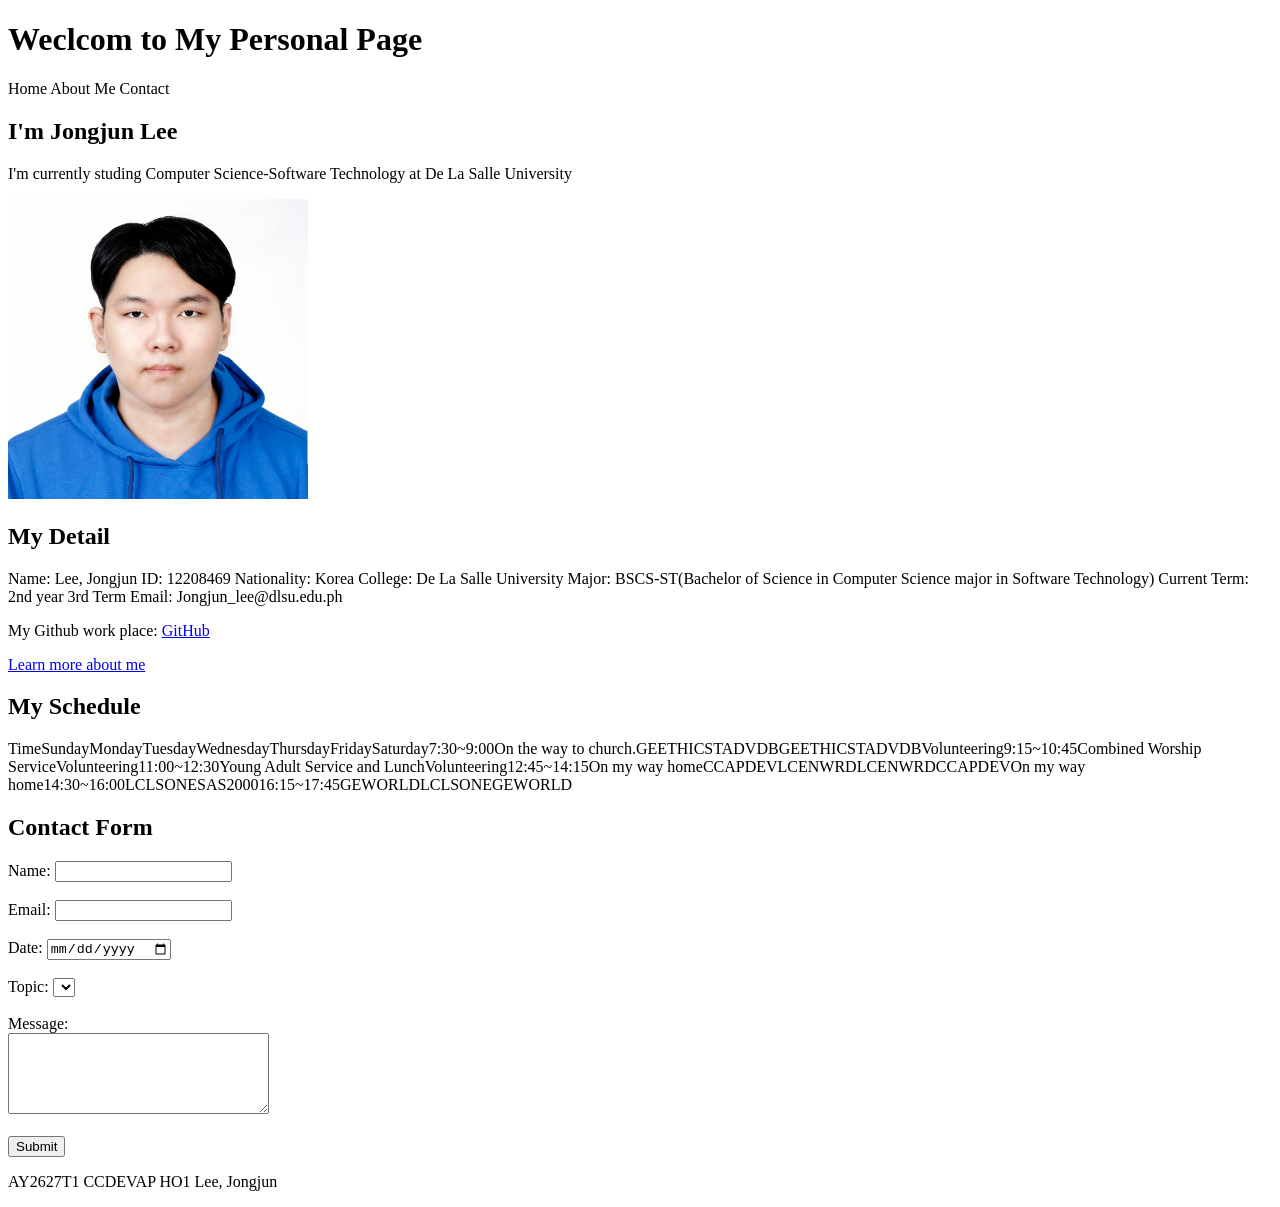
==== index.html @ 4cb629cb "Update index.html" ====
<!DOCTYPE html>
<html lang="en">
    <head>
        <meta charset="UTF-8">
        <title>My Personal Page</title>
    </head>

    <body>
        <header>
            <h1>Weclcom to My Personal Page</h1>

            <nav>
                <a herf="index.html">Home</a>
                <a herf="about.html">About Me</a>
                <a herf="#contact">Contact</a>
            </nav>
        </header>

        <main>
            <section>
                <h2>I'm Jongjun Lee</h2>

                <p>
                    I'm currently studing Computer Science-Software Technology at De La Salle University
                </p>

                <img src="Jongjun Lee.jpg"
                     alt="Selfie"
                     width="300">
            </section>

            <section>
                <h2>My Detail</h2>
                <p>
                    Name: Lee, Jongjun
                    ID: 12208469
                    Nationality: Korea
                    College: De La Salle University
                    Major: BSCS-ST(Bachelor of Science in Computer Science major in Software Technology)
                    Current Term: 2nd year 3rd Term
                    Email: Jongjun_lee@dlsu.edu.ph
                </p>
                
                <p>
                    My Github work place: 
                    <a href="https://github.com/JongjunDLSU" target="_blank">GitHub</a>
                </p>

                <p>
                    <a href="about.html">Learn more about me</a>
                </p> 
            </section>
            
            <section>
                <h2>My Schedule</h2>

                <table>
                    <tr>
                        <tb>Time</tb>
                        <tb>Sunday</tb>
                        <tb>Monday</tb>
                        <tb>Tuesday</tb>
                        <tb>Wednesday</tb>
                        <tb>Thursday</tb>
                        <tb>Friday</tb>
                        <tb>Saturday</tb>
                    </tr>
                    <tr>
                        <tb>7:30~9:00</tb>
                        <tb>On the way to church.</tb>
                        <tb>GEETHIC</tb>
                        <tb>STADVDB</tb>
                        <tb></tb>
                        <tb>GEETHIC</tb>
                        <tb>STADVDB</tb>
                        <tb>Volunteering</tb>
                    </tr>
                    <tr>
                        <tb>9:15~10:45</tb>
                        <tb>Combined Worship Service</tb>
                        <tb></tb>
                        <tb></tb>
                        <tb></tb>
                        <tb></tb>
                        <tb></tb>
                        <tb>Volunteering</tb>
                    </tr>
                    <tr>
                        <tb>11:00~12:30</tb>
                        <tb>Young Adult Service and Lunch</tb>
                        <tb></tb>
                        <tb></tb>
                        <tb></tb>
                        <tb></tb>
                        <tb></tb>
                        <tb>Volunteering</tb>
                    </tr>
                    <tr>
                        <tb>12:45~14:15</tb>
                        <tb>On my way home</tb>
                        <tb>CCAPDEV</tb>
                        <tb>LCENWRD</tb>
                        <tb></tb>
                        <tb>LCENWRD</tb>
                        <tb>CCAPDEV</tb>
                        <tb>On my way home</tb>
                    </tr>
                    <tr>
                        <tb>14:30~16:00</tb>
                        <tb></tb>
                        <tb></tb>
                        <tb></tb>
                        <tb></tb>
                        <tb>LCLSONE</tb>
                        <tb></tb>
                        <tb>SAS2000</tb>
                    </tr>
                    <tr>
                        <tb>16:15~17:45</tb>
                        <tb></tb>
                        <tb></tb>
                        <tb>GEWORLD</tb>
                        <tb></tb>
                        <tb>LCLSONE</tb>
                        <tb>GEWORLD</tb>
                        <tb></tb>
                    </tr>
                </table>
            </section>

            <section id="contact">
                <h2>Contact Form</h2>

                <form>
                    <label for="name">Name: </label>
                    <Input type="text" id="name" name="name">
                    <br><br>

                    <label for="email">Email: </label>
                    <Input type="email" id="email" name="email">
                    <br><br>

                    <label for="date">Date: </label>
                    <Input type="date" id="date" name="date">
                    <br><br>

                    <label for="topic">Topic: </label>
                    <select id="topic" name="topic">
                        <option value="question"></option>
                        <option value="feedback"></option>
                        <option value="value"></option>
                    </select>
                    <br><br>

                    <label for="message">Message: </label><br>
                    <textarea id="message" name="message" rows="5" cols="30"></textarea>
                    <br><br>

                    <input type="submit" value="Submit">
                </form>
            </section>
        </main>

        <footer>
            <p>AY2627T1 CCDEVAP HO1 Lee, Jongjun</p>
        </footer>
    </body>
</html>
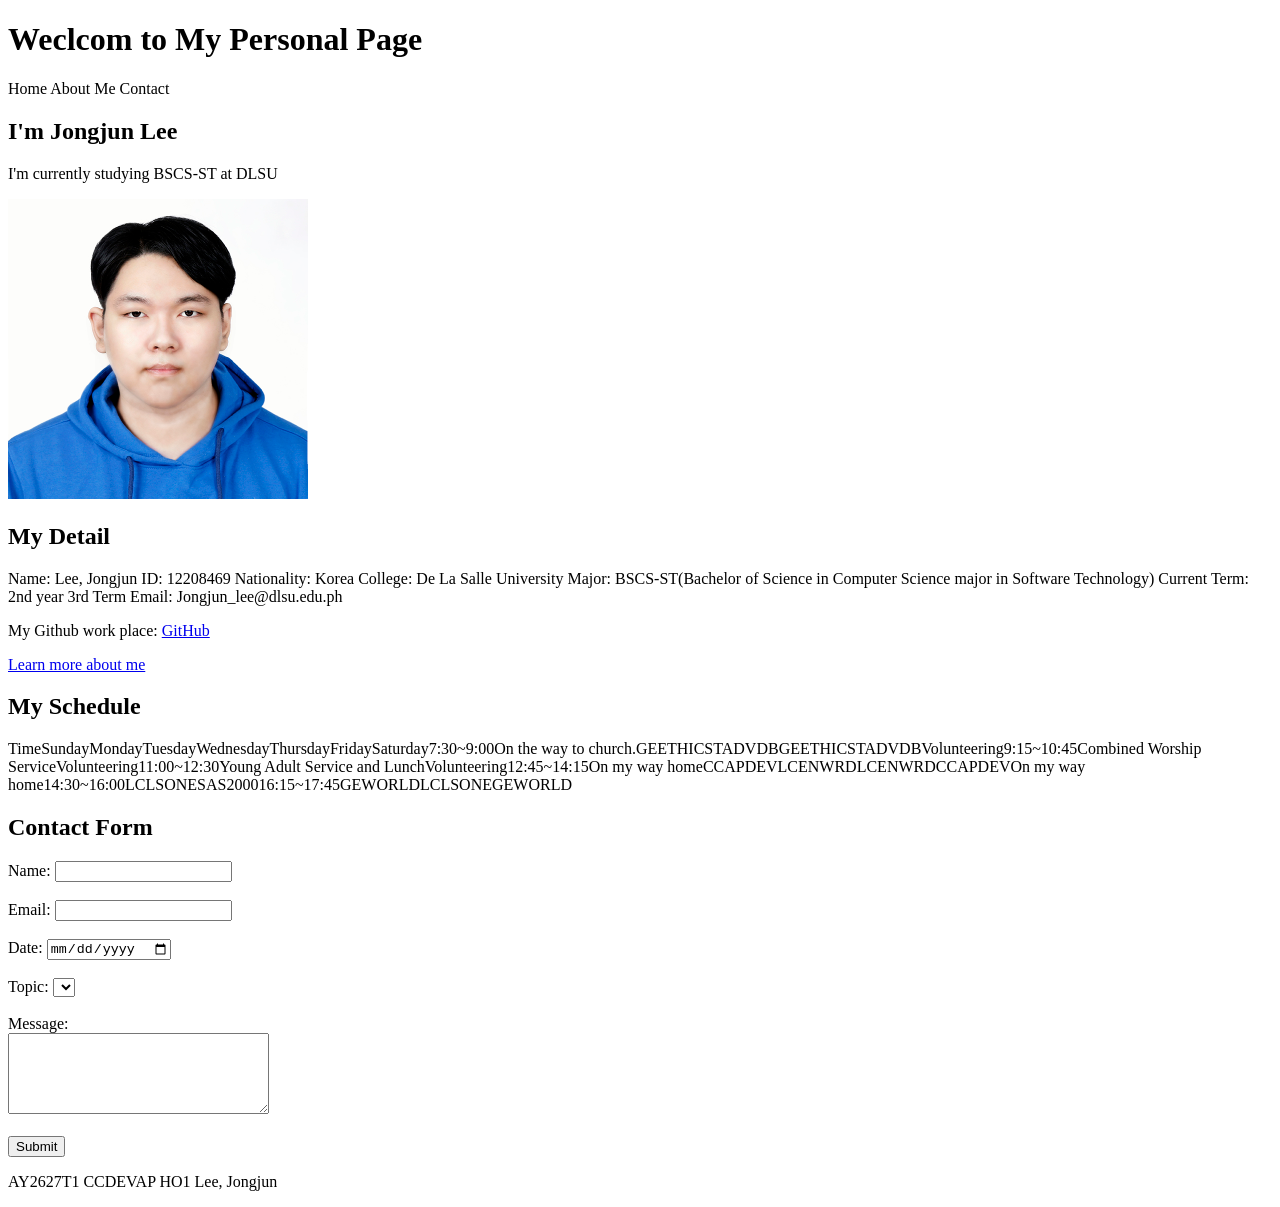
==== commit 6dc64d28: "Fix typo in education description" ====
--- a/index.html
+++ b/index.html
@@ -21,7 +21,7 @@
                 <h2>I'm Jongjun Lee</h2>
 
                 <p>
-                    I'm currently studing Computer Science-Software Technology at De La Salle University
+                    I'm currently studying BSCS-ST at DLSU
                 </p>
 
                 <img src="Jongjun Lee.jpg"
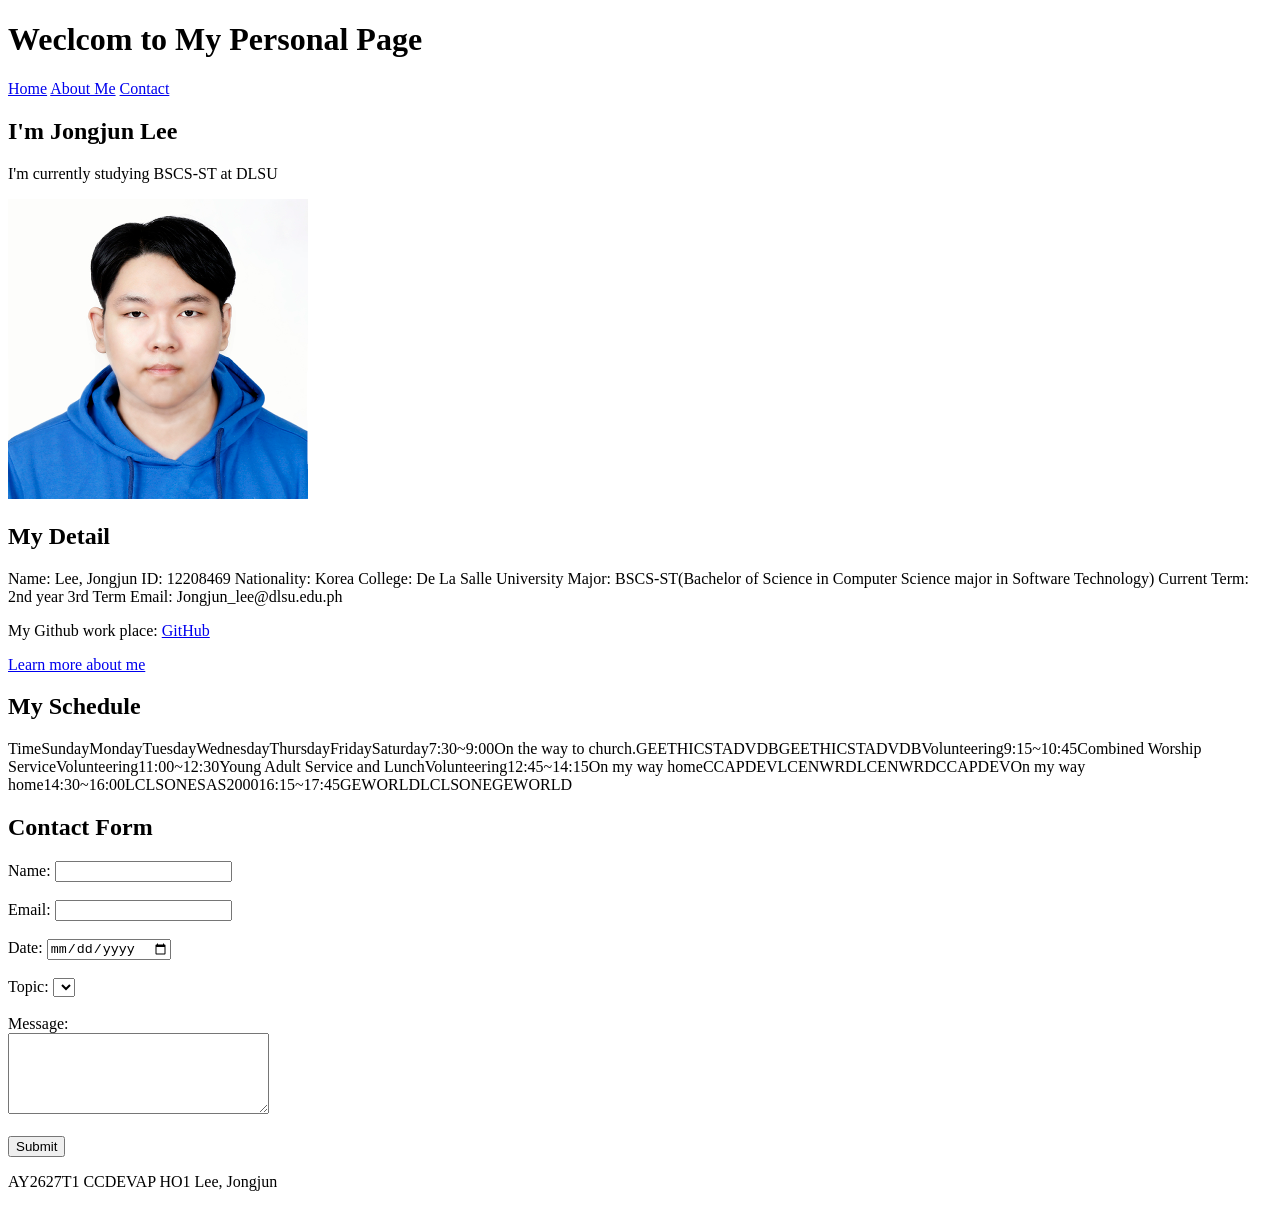
==== commit b64de1f8: "Update index.html" ====
--- a/index.html
+++ b/index.html
@@ -10,9 +10,9 @@
             <h1>Weclcom to My Personal Page</h1>
 
             <nav>
-                <a herf="index.html">Home</a>
-                <a herf="about.html">About Me</a>
-                <a herf="#contact">Contact</a>
+                <a href="index.html">Home</a>
+                <a href="about.html">About Me</a>
+                <a href="#contact">Contact</a>
             </nav>
         </header>
 
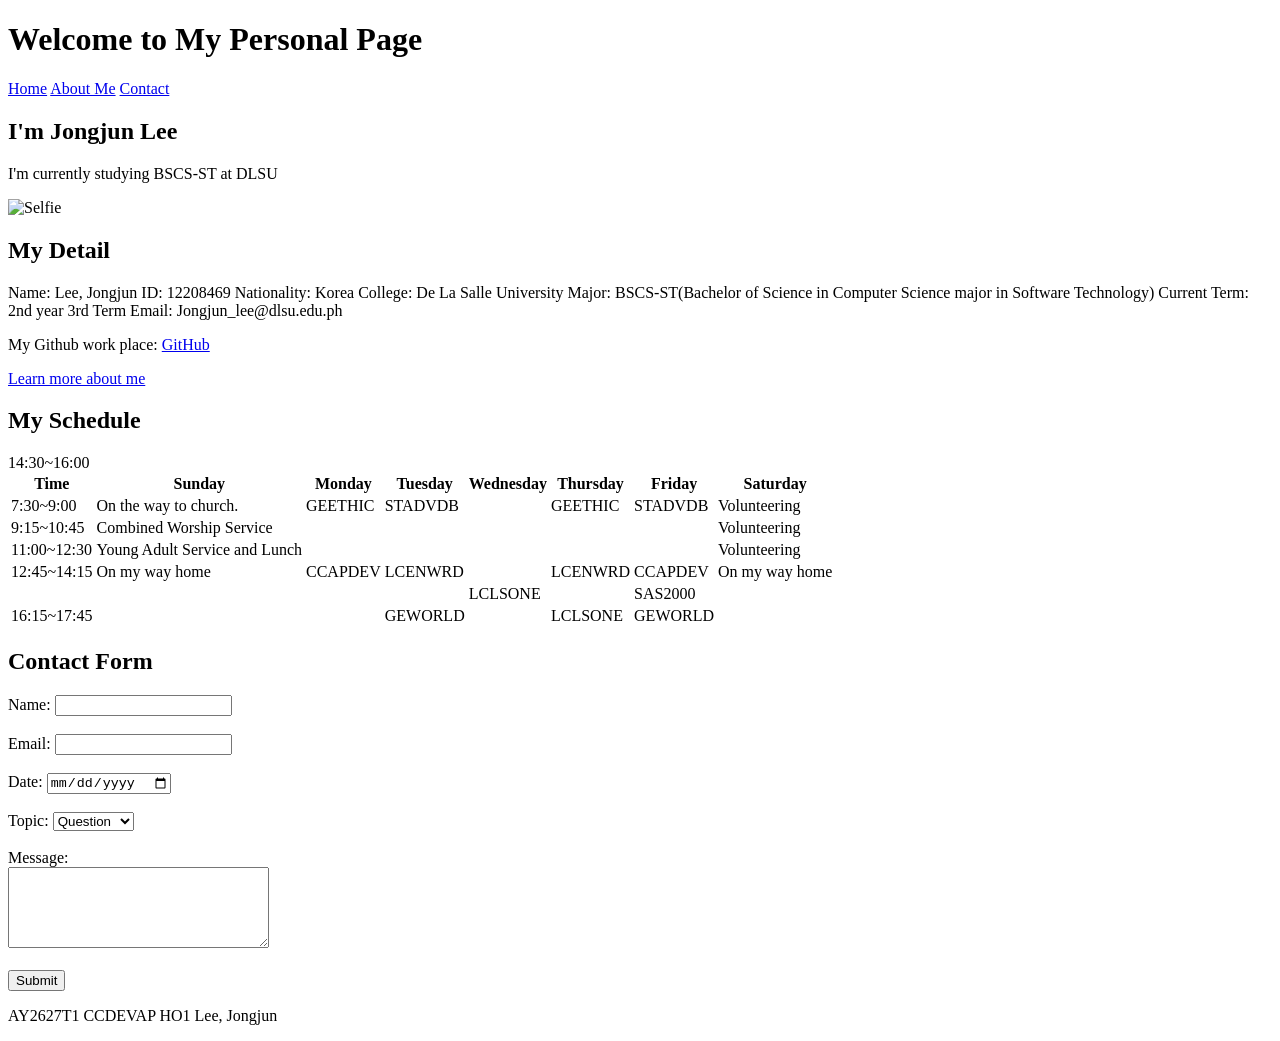
==== commit 72e82efa: "Fix typos and improve HTML structure" ====
--- a/index.html
+++ b/index.html
@@ -7,7 +7,7 @@
 
     <body>
         <header>
-            <h1>Weclcom to My Personal Page</h1>
+            <h1>Welcome to My Personal Page</h1>
 
             <nav>
                 <a href="index.html">Home</a>
@@ -24,9 +24,7 @@
                     I'm currently studying BSCS-ST at DLSU
                 </p>
 
-                <img src="Jongjun Lee.jpg"
-                     alt="Selfie"
-                     width="300">
+                <img src="Jongjun_Lee.jpg" alt="Selfie" width="300">
             </section>
 
             <section>
@@ -43,7 +41,7 @@
                 
                 <p>
                     My Github work place: 
-                    <a href="https://github.com/JongjunDLSU" target="_blank">GitHub</a>
+                    <a href="https://github.com/JongjunDLSU" target="_blank" rel="noopener noreferrer">GitHub</a>
                 </p>
 
                 <p>
@@ -56,74 +54,74 @@
 
                 <table>
                     <tr>
-                        <tb>Time</tb>
-                        <tb>Sunday</tb>
-                        <tb>Monday</tb>
-                        <tb>Tuesday</tb>
-                        <tb>Wednesday</tb>
-                        <tb>Thursday</tb>
-                        <tb>Friday</tb>
-                        <tb>Saturday</tb>
+                        <th>Time</th>
+                        <th>Sunday</th>
+                        <th>Monday</th>
+                        <th>Tuesday</th>
+                        <th>Wednesday</th>
+                        <th>Thursday</th>
+                        <th>Friday</th>
+                        <th>Saturday</th>
                     </tr>
                     <tr>
-                        <tb>7:30~9:00</tb>
-                        <tb>On the way to church.</tb>
-                        <tb>GEETHIC</tb>
-                        <tb>STADVDB</tb>
-                        <tb></tb>
-                        <tb>GEETHIC</tb>
-                        <tb>STADVDB</tb>
-                        <tb>Volunteering</tb>
+                        <td>7:30~9:00</td>
+                        <td>On the way to church.</td>
+                        <td>GEETHIC</td>
+                        <td>STADVDB</td>
+                        <td></td>
+                        <td>GEETHIC</td>
+                        <td>STADVDB</td>
+                        <td>Volunteering</td>
                     </tr>
                     <tr>
-                        <tb>9:15~10:45</tb>
-                        <tb>Combined Worship Service</tb>
-                        <tb></tb>
-                        <tb></tb>
-                        <tb></tb>
-                        <tb></tb>
-                        <tb></tb>
-                        <tb>Volunteering</tb>
+                        <td>9:15~10:45</td>
+                        <td>Combined Worship Service</td>
+                        <td></td>
+                        <td></td>
+                        <td></td>
+                        <td></td>
+                        <td></td>
+                        <td>Volunteering</td>
                     </tr>
                     <tr>
-                        <tb>11:00~12:30</tb>
-                        <tb>Young Adult Service and Lunch</tb>
-                        <tb></tb>
-                        <tb></tb>
-                        <tb></tb>
-                        <tb></tb>
-                        <tb></tb>
-                        <tb>Volunteering</tb>
+                        <td>11:00~12:30</td>
+                        <td>Young Adult Service and Lunch</td>
+                        <td></td>
+                        <td></td>
+                        <td></td>
+                        <td></td>
+                        <td></td>
+                        <td>Volunteering</td>
                     </tr>
                     <tr>
-                        <tb>12:45~14:15</tb>
-                        <tb>On my way home</tb>
-                        <tb>CCAPDEV</tb>
-                        <tb>LCENWRD</tb>
-                        <tb></tb>
-                        <tb>LCENWRD</tb>
-                        <tb>CCAPDEV</tb>
-                        <tb>On my way home</tb>
+                        <td>12:45~14:15</td>
+                        <td>On my way home</td>
+                        <td>CCAPDEV</td>
+                        <td>LCENWRD</td>
+                        <td></td>
+                        <td>LCENWRD</td>
+                        <td>CCAPDEV</td>
+                        <td>On my way home</td>
                     </tr>
                     <tr>
-                        <tb>14:30~16:00</tb>
-                        <tb></tb>
-                        <tb></tb>
-                        <tb></tb>
-                        <tb></tb>
-                        <tb>LCLSONE</tb>
-                        <tb></tb>
-                        <tb>SAS2000</tb>
+                        <tb>14:30~16:00</td>
+                        <td></td>
+                        <td></td>
+                        <td></td>
+                        <td></td>
+                        <td>LCLSONE</td>
+                        <td></td>
+                        <td>SAS2000</td>
                     </tr>
                     <tr>
-                        <tb>16:15~17:45</tb>
-                        <tb></tb>
-                        <tb></tb>
-                        <tb>GEWORLD</tb>
-                        <tb></tb>
-                        <tb>LCLSONE</tb>
-                        <tb>GEWORLD</tb>
-                        <tb></tb>
+                        <td>16:15~17:45</td>
+                        <td></td>
+                        <td></td>
+                        <td>GEWORLD</td>
+                        <td></td>
+                        <td>LCLSONE</td>
+                        <td>GEWORLD</td>
+                        <td></td>
                     </tr>
                 </table>
             </section>
@@ -133,22 +131,22 @@
 
                 <form>
                     <label for="name">Name: </label>
-                    <Input type="text" id="name" name="name">
+                    <input type="text" id="name" name="name">
                     <br><br>
 
                     <label for="email">Email: </label>
-                    <Input type="email" id="email" name="email">
+                    <input type="email" id="email" name="email">
                     <br><br>
 
                     <label for="date">Date: </label>
-                    <Input type="date" id="date" name="date">
+                    <input type="date" id="date" name="date">
                     <br><br>
 
                     <label for="topic">Topic: </label>
                     <select id="topic" name="topic">
-                        <option value="question"></option>
-                        <option value="feedback"></option>
-                        <option value="value"></option>
+                        <option value="question">Question</option>
+                        <option value="feedback">Feedback</option>
+                        <option value="other">Other</option>
                     </select>
                     <br><br>
 
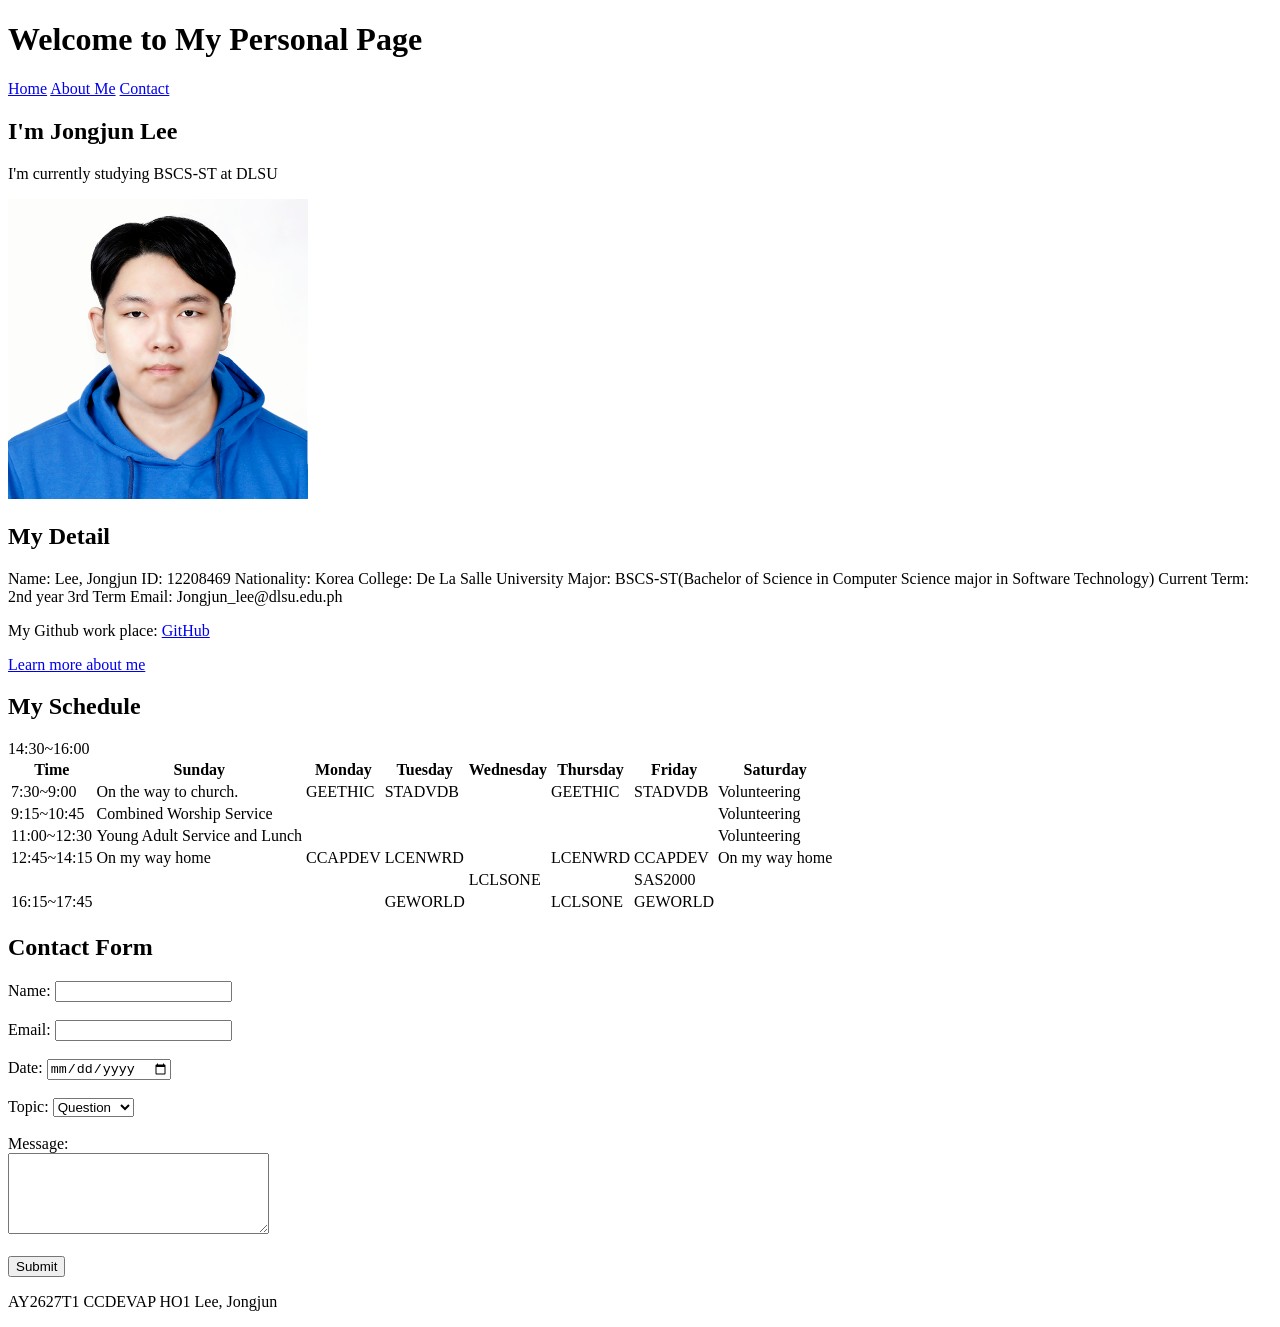
==== commit bad4968a: "Update index.html" ====
--- a/index.html
+++ b/index.html
@@ -24,7 +24,7 @@
                     I'm currently studying BSCS-ST at DLSU
                 </p>
 
-                <img src="Jongjun_Lee.jpg" alt="Selfie" width="300">
+                <img src="Jongjun Lee.jpg" alt="Selfie" width="300">
             </section>
 
             <section>
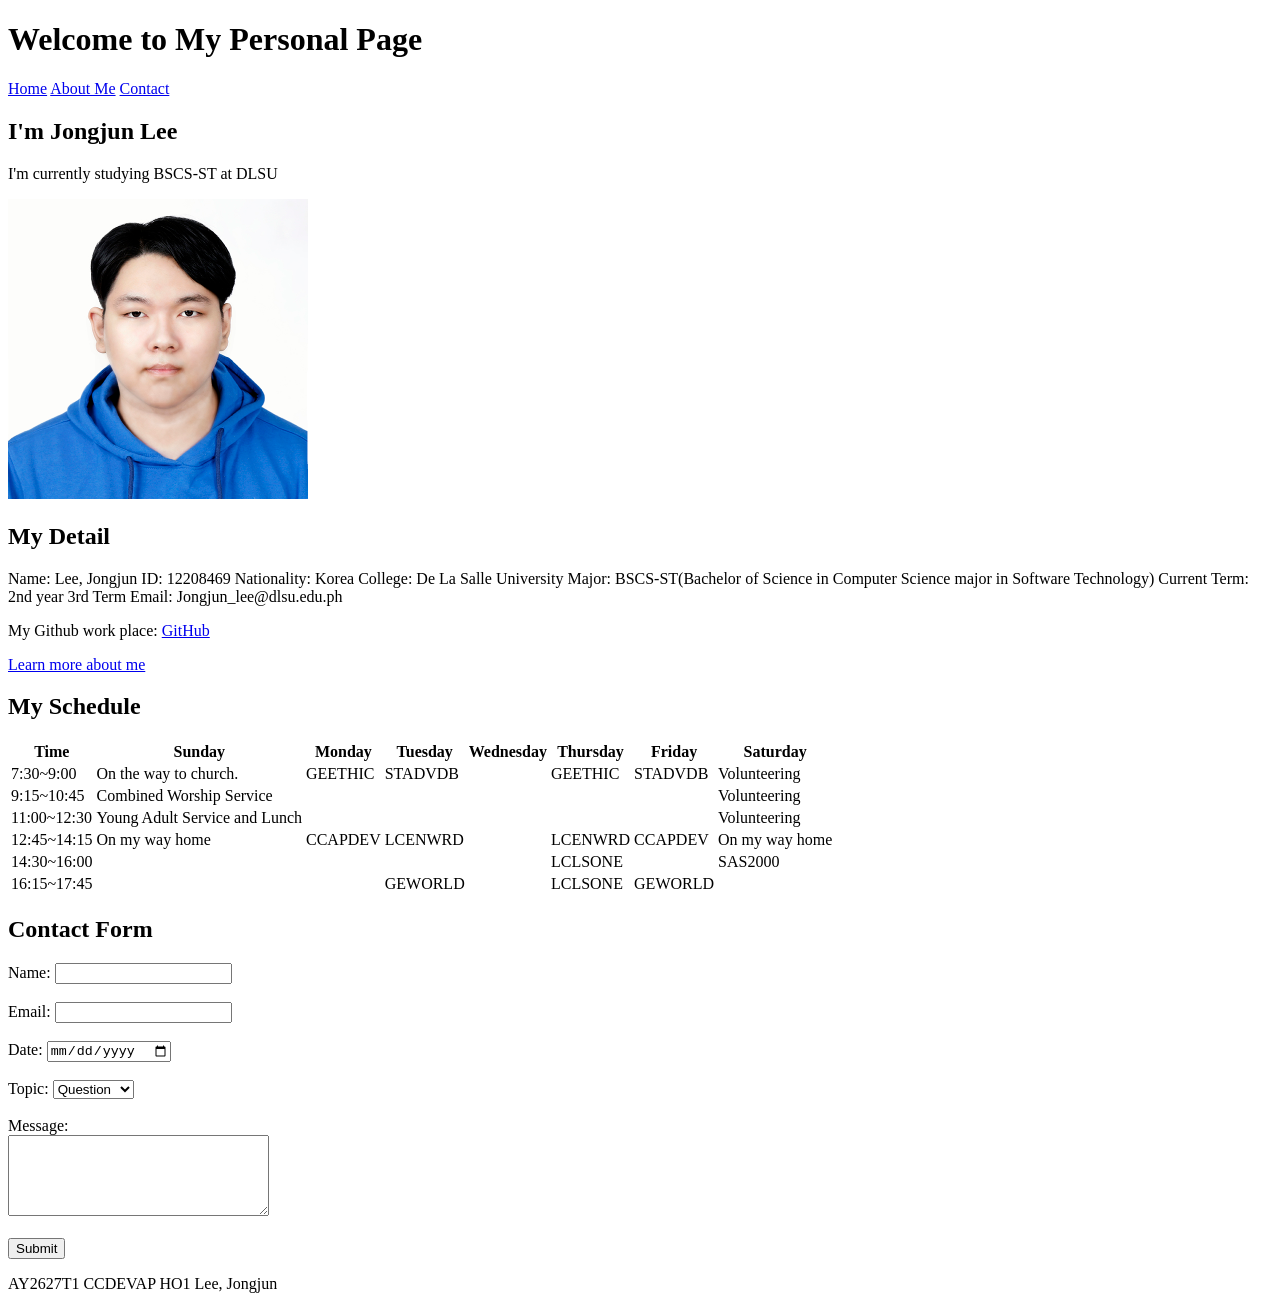
==== commit 33181119: "Submit HO1 HTML" ====
--- a/index.html
+++ b/index.html
@@ -104,7 +104,7 @@
                         <td>On my way home</td>
                     </tr>
                     <tr>
-                        <tb>14:30~16:00</td>
+                        <td>14:30~16:00</td>
                         <td></td>
                         <td></td>
                         <td></td>
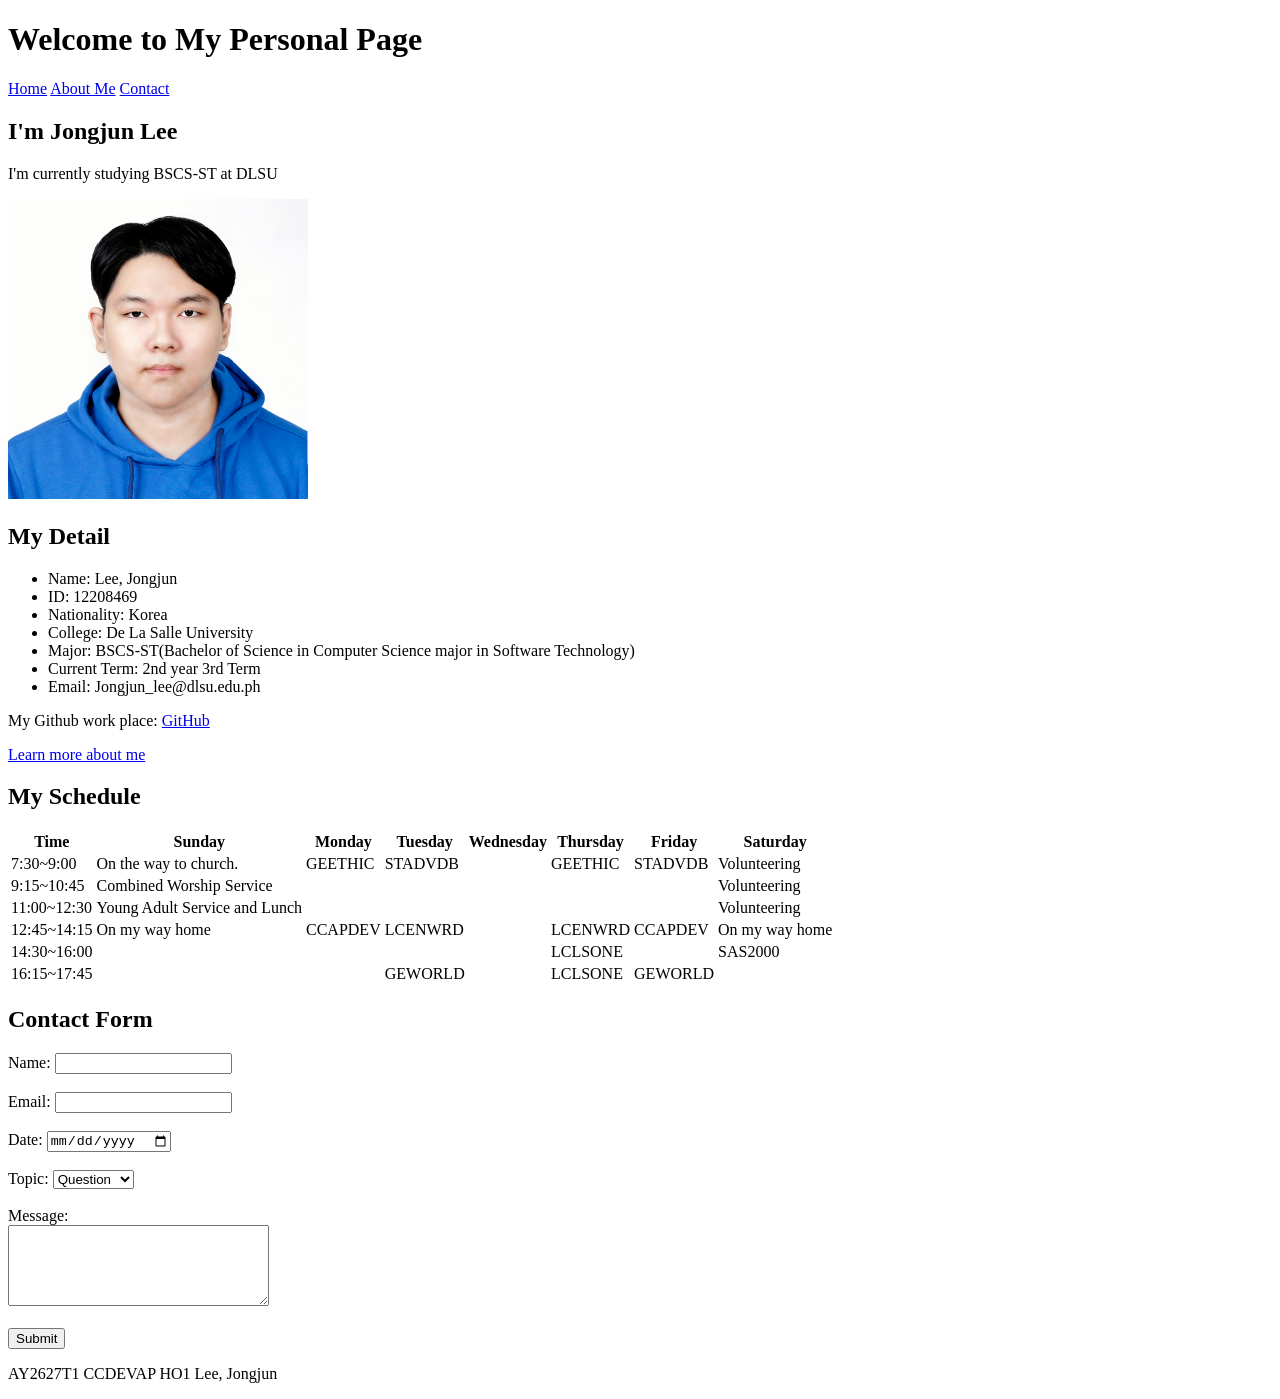
==== commit 561ea186: "Add CSS styling" ====
--- a/index.html
+++ b/index.html
@@ -3,6 +3,7 @@
     <head>
         <meta charset="UTF-8">
         <title>My Personal Page</title>
+        <link rel=""stylesheet" href="style.css">
     </head>
 
     <body>
@@ -29,15 +30,15 @@
 
             <section>
                 <h2>My Detail</h2>
-                <p>
-                    Name: Lee, Jongjun
-                    ID: 12208469
-                    Nationality: Korea
-                    College: De La Salle University
-                    Major: BSCS-ST(Bachelor of Science in Computer Science major in Software Technology)
-                    Current Term: 2nd year 3rd Term
-                    Email: Jongjun_lee@dlsu.edu.ph
-                </p>
+                <ul>
+                    <li>Name: Lee, Jongjun</li>
+                    <li>ID: 12208469</li>
+                    <li>Nationality: Korea</li>
+                    <li>College: De La Salle University</li>
+                    <li>Major: BSCS-ST(Bachelor of Science in Computer Science major in Software Technology)</li>
+                    <li>Current Term: 2nd year 3rd Term</li>
+                    <li>Email: Jongjun_lee@dlsu.edu.ph</li>
+                </ul>
                 
                 <p>
                     My Github work place: 
--- a/style.css
+++ b/style.css
@@ -0,0 +1,184 @@
+/* General */
+* {
+    box-sizing: border-box;
+}
+
+body {
+    margin: 0;
+    font-family: Arial, Helvetica, sans-serif;
+    background-color: #f4f6f8;
+    color: #333333;
+    line-height: 1.6;
+}
+
+/* Header */
+header {
+    background-color: #FF0000;
+    color: white;
+    padding: 25px;
+    text-align: center;
+}
+
+header h1 {
+    margin: 0 0 15px;
+}
+
+/* Navigation */
+nav {
+    display: flex;
+    justify-content: center;
+    gap: 25px;
+}
+
+nav a {
+    color: white;
+    text-decoration: none;
+    font-weight: bold;
+}
+
+nav a:hover {
+    text-decoration: underline;
+}
+
+/* Main content */
+main {
+    width: 90%;
+    max-width: 1100px;
+    margin: 30px auto;
+}
+
+section {
+    background-color: white;
+    padding: 25px;
+    margin-bottom: 25px;
+    border-radius: 10px;
+    box-shadow: 0 2px 8px rgba(0, 0, 0, 0.1);
+}
+
+section h2 {
+    color: #FF0000;
+    border-bottom: 2px solid #FF0000;
+    padding-bottom: 8px;
+}
+
+section img {
+    display: block;
+    margin: 20px auto;
+    border-radius: 10px;
+    max-width: 100%;
+    height: auto;
+}
+
+section ul {
+    padding: 25px;
+}
+
+section li {
+    padding: 8px;
+}
+
+/* Link */
+a {
+    color: #00A8FF;
+}
+
+a:hover {
+    color: #87CEEB;
+}
+
+table {
+    width: 100%;
+    border-collapse: collapse;
+    margin-top: 15px;
+}
+
+th, td {
+    border: 1px solid #cccccc;
+    padding: 10px;
+    text-align: center;
+}
+
+th {
+    background-color: #00FF00;
+}
+
+tr {
+    background-color: #f2f2f2;
+}
+
+tr:hover {
+    background-color: #e8f5e9;
+}
+
+/* Form */
+form {
+    max-width: 600px;
+}
+
+label {
+    font-weight: bold;
+}
+
+input, select, textarea {
+    width: 100%;
+    padding: 10px;
+    margin-top: 5px;
+    border: 1px solid #cccccc;
+    border-radius: 5px;
+    font-family: inherit;
+}
+
+textarea {
+    resize: vertical;
+}
+
+input[type="submit"] {
+    width: auto;
+    background-color: #00A8FF;
+    color: white;
+    border: none;
+    padding: 10px 25px;
+    cursor: pointer;
+    font-weight: bold;
+}
+
+input[type="submit"]:hover {
+    background-color: #87CEEB;
+}
+
+ol {
+    padding-left: 25px;
+}
+
+li {
+    margin-bottom: 8px;
+}
+
+footer {
+    background-color: #222222;
+    color: white;
+    text-align: center;
+    padding: 20px;
+    margin-top: 30px;
+}
+
+/* Responsive design */
+@media (max-width: 768px) {
+    nav {
+        flex-direction: column;
+        gap: 10px;
+    }
+
+    main {
+        width: 95%;
+    }
+
+    table {
+        font-size: 12px;
+    }
+
+    th, td {
+        padding: 6px;
+    }
+}
+
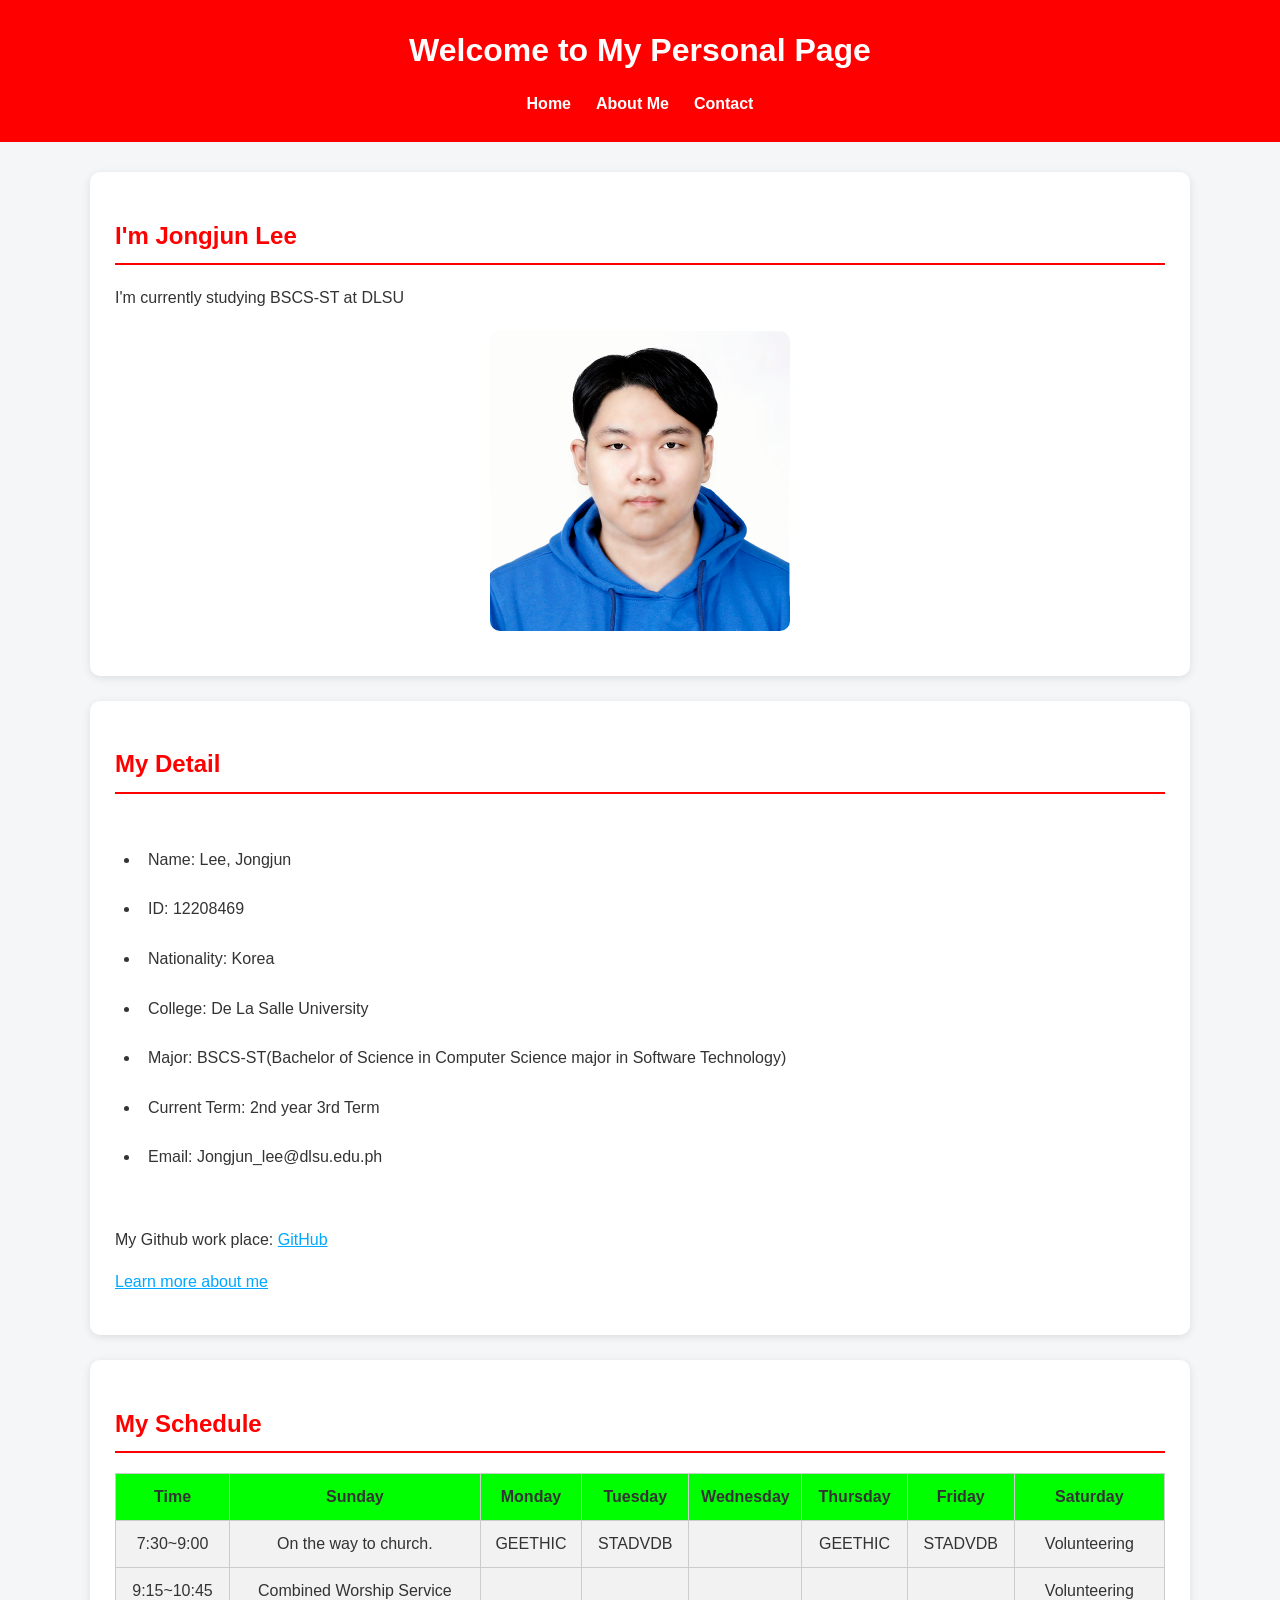
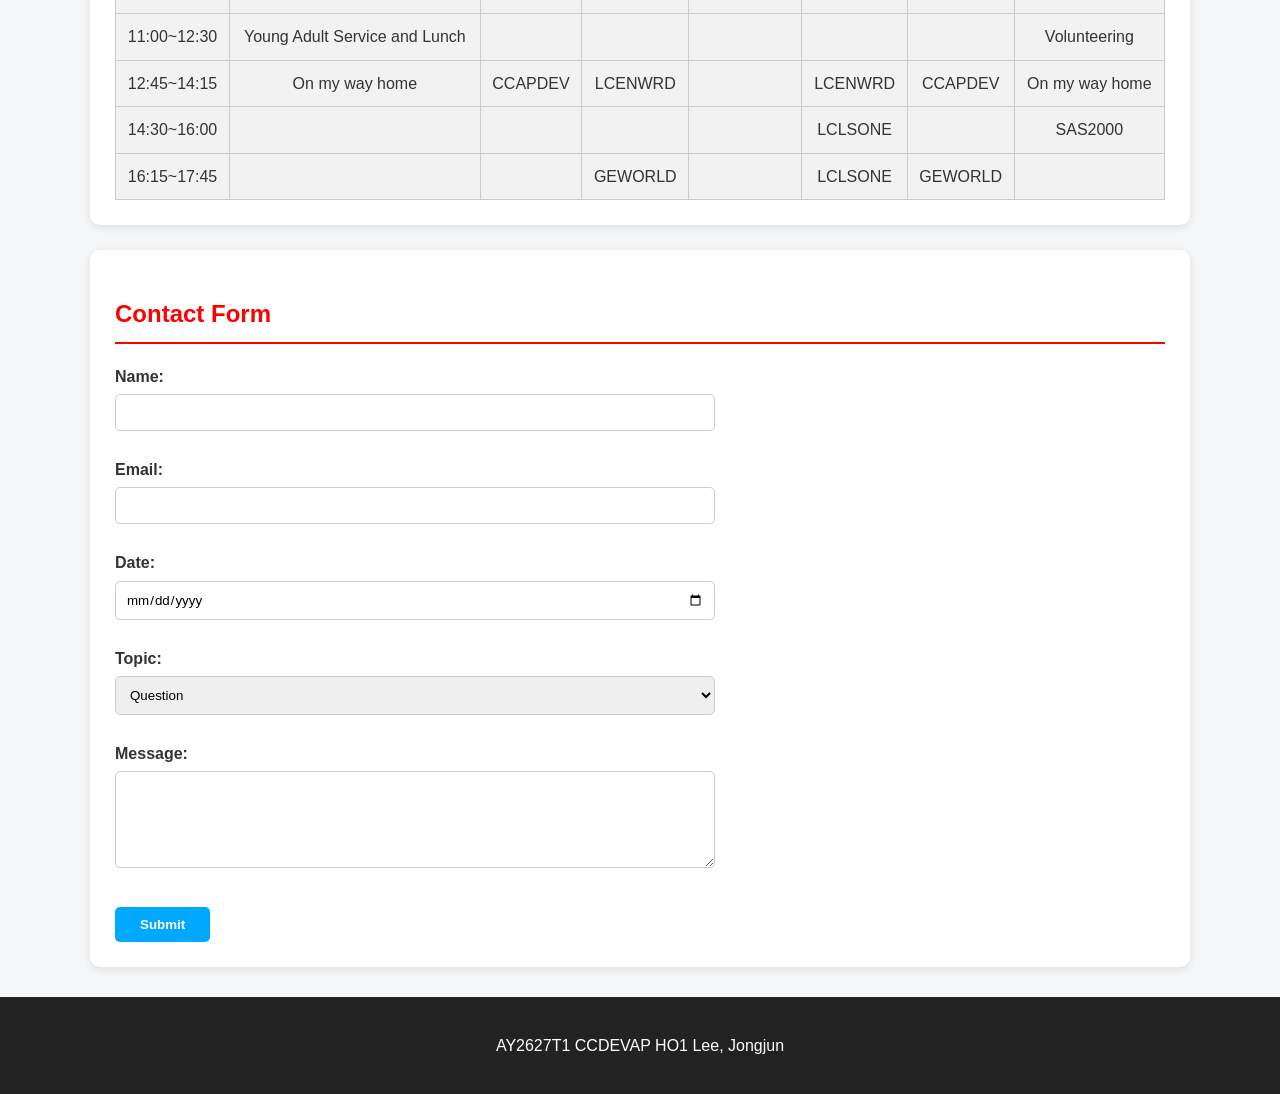
==== commit 0a285205: "Add CSS styling to personal website" ====
--- a/index.html
+++ b/index.html
@@ -3,7 +3,7 @@
     <head>
         <meta charset="UTF-8">
         <title>My Personal Page</title>
-        <link rel=""stylesheet" href="style.css">
+        <link rel="stylesheet" href="style.css">
     </head>
 
     <body>
